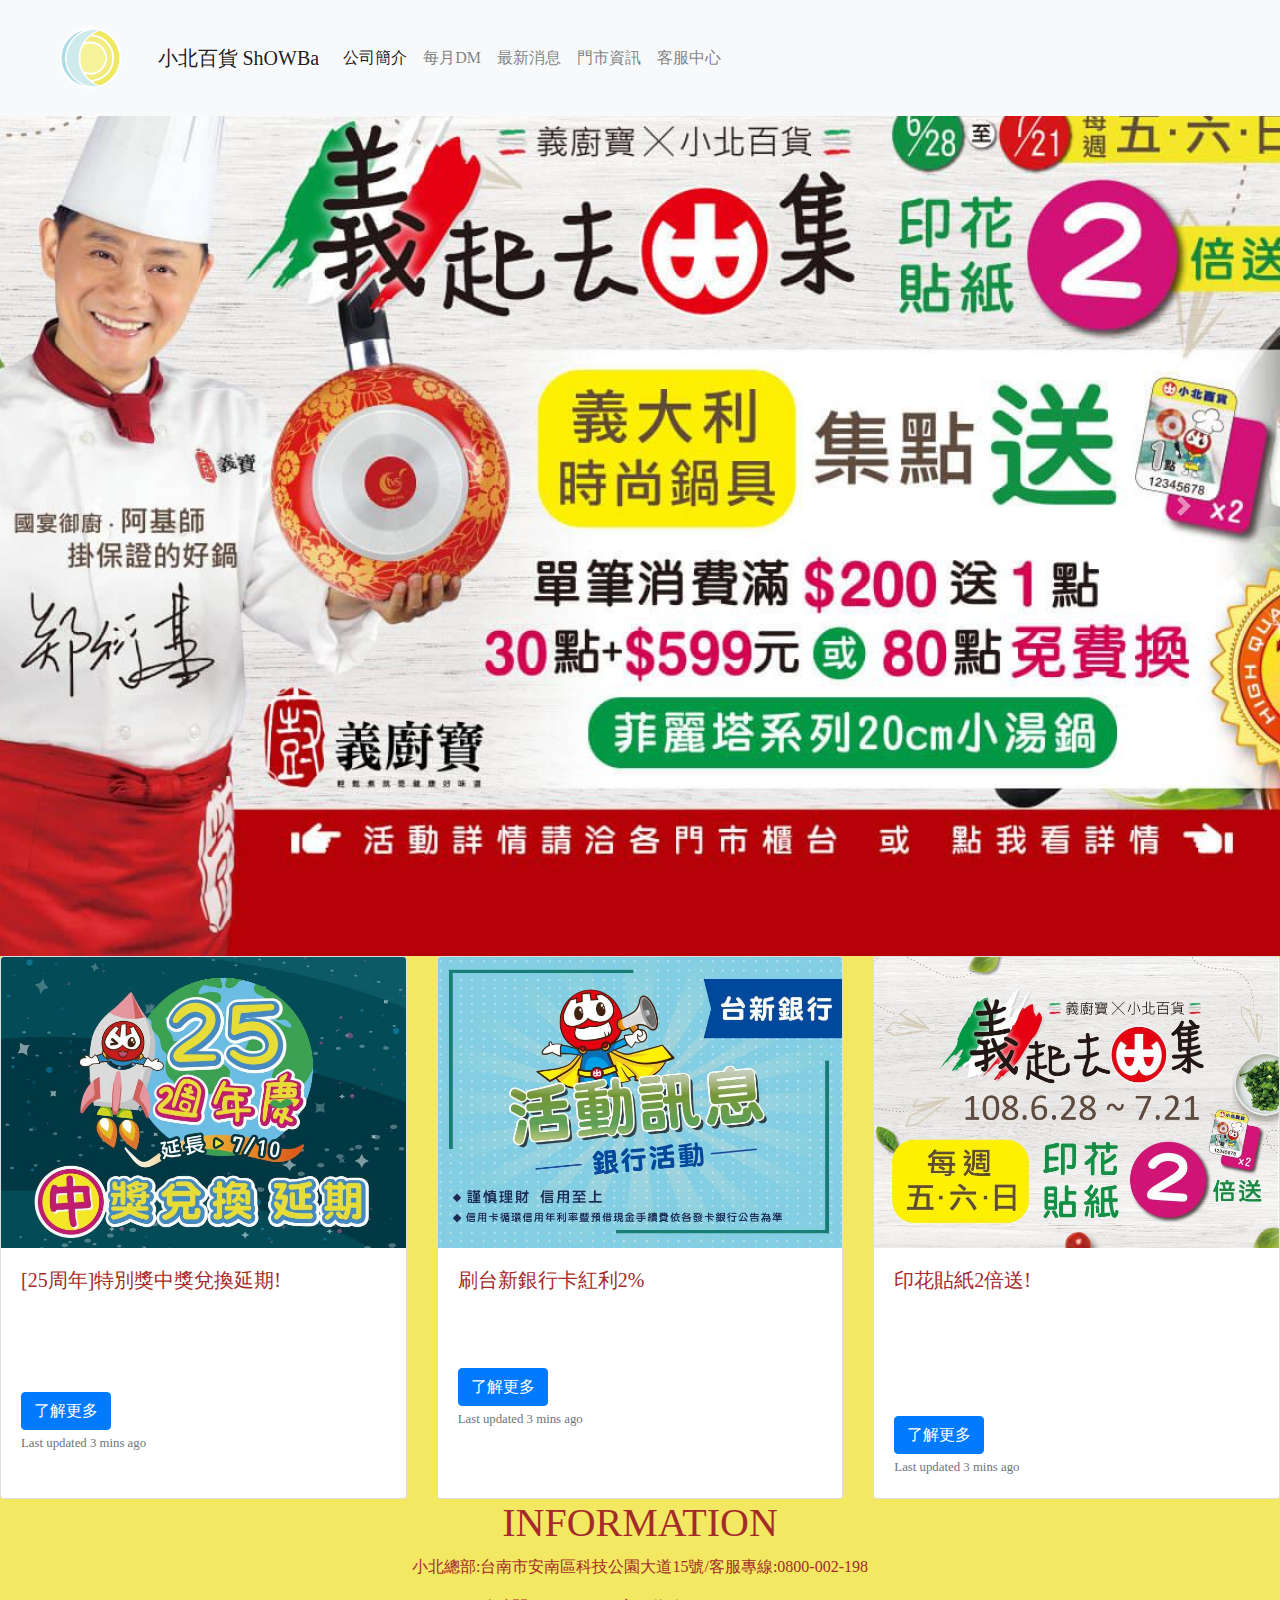
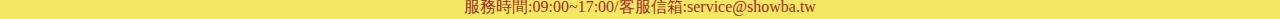
==== index.html @ 1d12c640 "Update index.html" ====
<!doctype html>
<html>

<head>
    
    
    
    <!-- Required meta tags -->
    <meta charset="utf-8">
    <meta name="viewport" content="width=device-width, initial-scale=1, shrink-to-fit=no">

    <!-- Bootstrap CSS -->
    <link rel="stylesheet" href="https://stackpath.bootstrapcdn.com/bootstrap/4.3.1/css/bootstrap.min.css" integrity="sha384-ggOyR0iXCbMQv3Xipma34MD+dH/1fQ784/j6cY/iJTQUOhcWr7x9JvoRxT2MZw1T" crossorigin="anonymous">

    <!-- Optional JavaScript -->
    <!-- jQuery first, then Popper.js, then Bootstrap JS -->
    <script src="https://code.jquery.com/jquery-3.3.1.slim.min.js" integrity="sha384-q8i/X+965DzO0rT7abK41JStQIAqVgRVzpbzo5smXKp4YfRvH+8abtTE1Pi6jizo" crossorigin="anonymous"></script>
    <script src="https://cdnjs.cloudflare.com/ajax/libs/popper.js/1.14.7/umd/popper.min.js" integrity="sha384-UO2eT0CpHqdSJQ6hJty5KVphtPhzWj9WO1clHTMGa3JDZwrnQq4sF86dIHNDz0W1" crossorigin="anonymous"></script>
    <script src="https://stackpath.bootstrapcdn.com/bootstrap/4.3.1/js/bootstrap.min.js" integrity="sha384-JjSmVgyd0p3pXB1rRibZUAYoIIy6OrQ6VrjIEaFf/nJGzIxFDsf4x0xIM+B07jRM" crossorigin="anonymous"></script>

    <!-- CSS -->
    <link href="./css/allpage.css" rel="stylesheet">


    <title>小北百貨 ShowBa</title>
</head>

<body>

    <header>
        <nav class="navbar navbar-expand-md navbar-light bg-light fixed-top">
            <img class="img_logo" src="./img/logo.png">
            <a class="navbar-brand" href="index.html">小北百貨 ShOWBa</a>
            <button class="navbar-toggler" type="button" data-toggle="collapse" data-target="#navbarCollapse" aria-controls="navbarCollapse" aria-expanded="false" aria-label="Toggle navigation">
                <span class="navbar-toggler-icon"></span>
            </button>

            <div class="collapse navbar-collapse" id="navbarCollapse">
                <ul class="navbar-nav mr-auto">
                    <li class="nav-item active">
                        <a class="nav-link" href="01.html"> 公司簡介 <span class="sr-only">(current)</span></a>
                    </li>
                    <li class="nav-item">
                        <a class="nav-link" href="#"> 每月DM </a>
                    </li>
                    <li class="nav-item">
                        <a class="nav-link" href="03.html"> 最新消息 </a>
                    </li>
                    <li class="nav-item">
                        <a class="nav-link" href="04.html"> 門市資訊</a>
                    </li>
                    <li class="nav-item">
                        <a class="nav-link" href="05.html"> 客服中心 </a>
                    </li>
                </ul>
            </div>
        </nav>
    </header>

<p></p>
    <p></p>
    <p></p>
    <p></p>
    <p></p>
    
    <p></p>
    <p></p>
    <p></p>
    <p></p>
    <div id="carouselExampleControls" class="carousel slide" data-ride="carousel">
        <div class="carousel-inner">
            <div class="carousel-item active">
                <img src="img/01.jpg" class="d-block w-100" alt="...">
            </div>
            <div class="carousel-item">
                <img src="img/02.jpg" class="d-block w-100" alt="...">
            </div>
            <div class="carousel-item">
                <img src="img/03.jpg" class="d-block w-100" alt="...">
            </div>
        </div>
        <a class="carousel-control-prev" href="#carouselExampleControls" role="button" data-slide="prev">
            <span class="carousel-control-prev-icon" aria-hidden="true"></span>
            <span class="sr-only">Previous</span>
        </a>
        <a class="carousel-control-next" href="#carouselExampleControls" role="button" data-slide="next">
            <span class="carousel-control-next-icon" aria-hidden="true"></span>
            <span class="sr-only">Next</span>
        </a>
    </div>


<div class="card-deck">
  <div class="card">
    <img class="card-img-top" src="img/05.jpg" alt="Card image cap">
    <div class="card-body">
      <h5 class="card-title">[25周年]特別獎中獎兌換延期!</h5>
      <p class="card-text">This is a longer card with supporting text below as a natural lead-in to additional content. This content is a little bit longer.</p>
        <a href="#" class="btn btn-primary">了解更多</a>
      <p class="card-text"><small class="text-muted">Last updated 3 mins ago</small></p>
        
    </div>
  </div>
  <div class="card">
    <img class="card-img-top" src="img/04.jpg" alt="Card image cap">
    <div class="card-body">
      <h5 class="card-title">刷台新銀行卡紅利2%</h5>
      <p class="card-text">This card has supporting text below as a natural lead-in to additional content.</p>
        <a href="#" class="btn btn-primary">了解更多</a>
      <p class="card-text"><small class="text-muted">Last updated 3 mins ago</small></p>
    </div>
  </div>
  <div class="card">
    <img class="card-img-top" src="img/06.jpg" alt="Card image cap">
    <div class="card-body">
      <h5 class="card-title">印花貼紙2倍送!</h5>
      <p class="card-text">This is a wider card with supporting text below as a natural lead-in to additional content. This card has even longer content than the first to show that equal height action.</p>
            <a href="#" class="btn btn-primary">了解更多</a>

      <p class="card-text"><small class="text-muted">Last updated 3 mins ago</small></p>
    </div>
  </div>
</div>
  
    
    
    
    
    
    
   

  
<footer class="navbar-fixed-bottom" style="text-align: center;">
 <div >
     <h1>INFORMATION</h1>
        <p style="color: brown;">小北總部:台南市安南區科技公園大道15號/客服專線:0800-002-198</p>
        <p style="color: brown;">服務時間:09:00~17:00/客服信箱:service@showba.tw</p>
  </div>
</footer>

</body>

</html>
---- css/allpage.css ----
html,
body {
	font-family: Microsoft JhengHei;
	height: 100%;
	background-color: #f2e862;
	color: #fff;
}

.navbar{	background-color: #f29b5e;
}

.header1{
 height:auto;
height: 100px;
 background-color: #f29b5e;   
}




h3{color: brown;}
h1{color: brown;}
h5 {color: brown;}

.text-center{color: brown;}
.collapse{width: auto;
height: auto;}

a,
a:focus,
a:hover {
	color: #fff;
	text-decoration: none;
}



.img_logo{
	height: 100px;
}

.carousel .carousel-item {
  height:auto;
}

.carousel .carousel-item img {
  min-height: 100vmin;
  max-height: 100vmax;
  object-fit: cover;
}


<!--頁底-->

.main .header{
  width: 100%;
  height: 150px;
  text-align: center;
  background: blue;
}
.main .content{
  width: 100%;
  height: 150px;
  text-align: center;
  background: #f40;
}


.card-columns {
  @include media-breakpoint-only(lg) {
    column-count: 4;
  }
  @include media-breakpoint-only(xl) {
    column-count: 5;
  }
}

.img-responsive{width: 100%;
    height: 150px;}

.container{text-align: center;}
.about{text-align: center;}
.row{text-align: center;}
.about {
width:100%; 　   /*整個頁面區塊的寬度*/
margin:100%;   /*15px：上下邊緣距離 auto：左右隨畫面自動水平置中*/
}



<style type="text/css"> 
/*固定頁頭 Start--------------*/
#fixed-top {
width: 100%;
height: 40px; /* 視情況而定(本例依圖片高度而設定) */
position: fixed;
top: 0px;
z-index: 2;
}
#fixed-top {
width: 100%;
height: 40px; /* 視情況而定(本例依圖片高度而設定) */
position: absolute;
bottom: 0px;
}
header {
width: 100%;
height: 40px; /* 視情況而定(本例依圖片高度而設定) */
margin: 0 auto;
position: relative;
z-index: 1;
    background-color:#f29b5e; 
} 
 



.video-container {

position: relative;

padding-bottom: 56.25%;

padding-top: 30px;

height: 0;

overflow: hidden;

}

.video-container iframe, .video-container object, .video-container embed {

position: absolute;

top: 0;left: 0;

width: 100%;

height: 100%;}



.btn-prima{background-color:#f29b5e; }

.container{
  margin: 0 auto;
  width: auto;
}



.google-maps {
  position: relative;
  padding-bottom: 75%; /* 此為地圖長寬比 */
  height: 0;
  overflow: hidden;
}
@media (max-width: 599px) {
  .google-maps {
    position: relative;
    padding-bottom: 75%; /* 此為地圖長寬比 */
    height: 0;
    overflow: hidden;
  }
  .google-maps iframe {
    position: absolute;
    top: 0;
    left: 0;
    width: 100% !important;
    height: 100% !important;
  }
}


/*CSS RWD*/
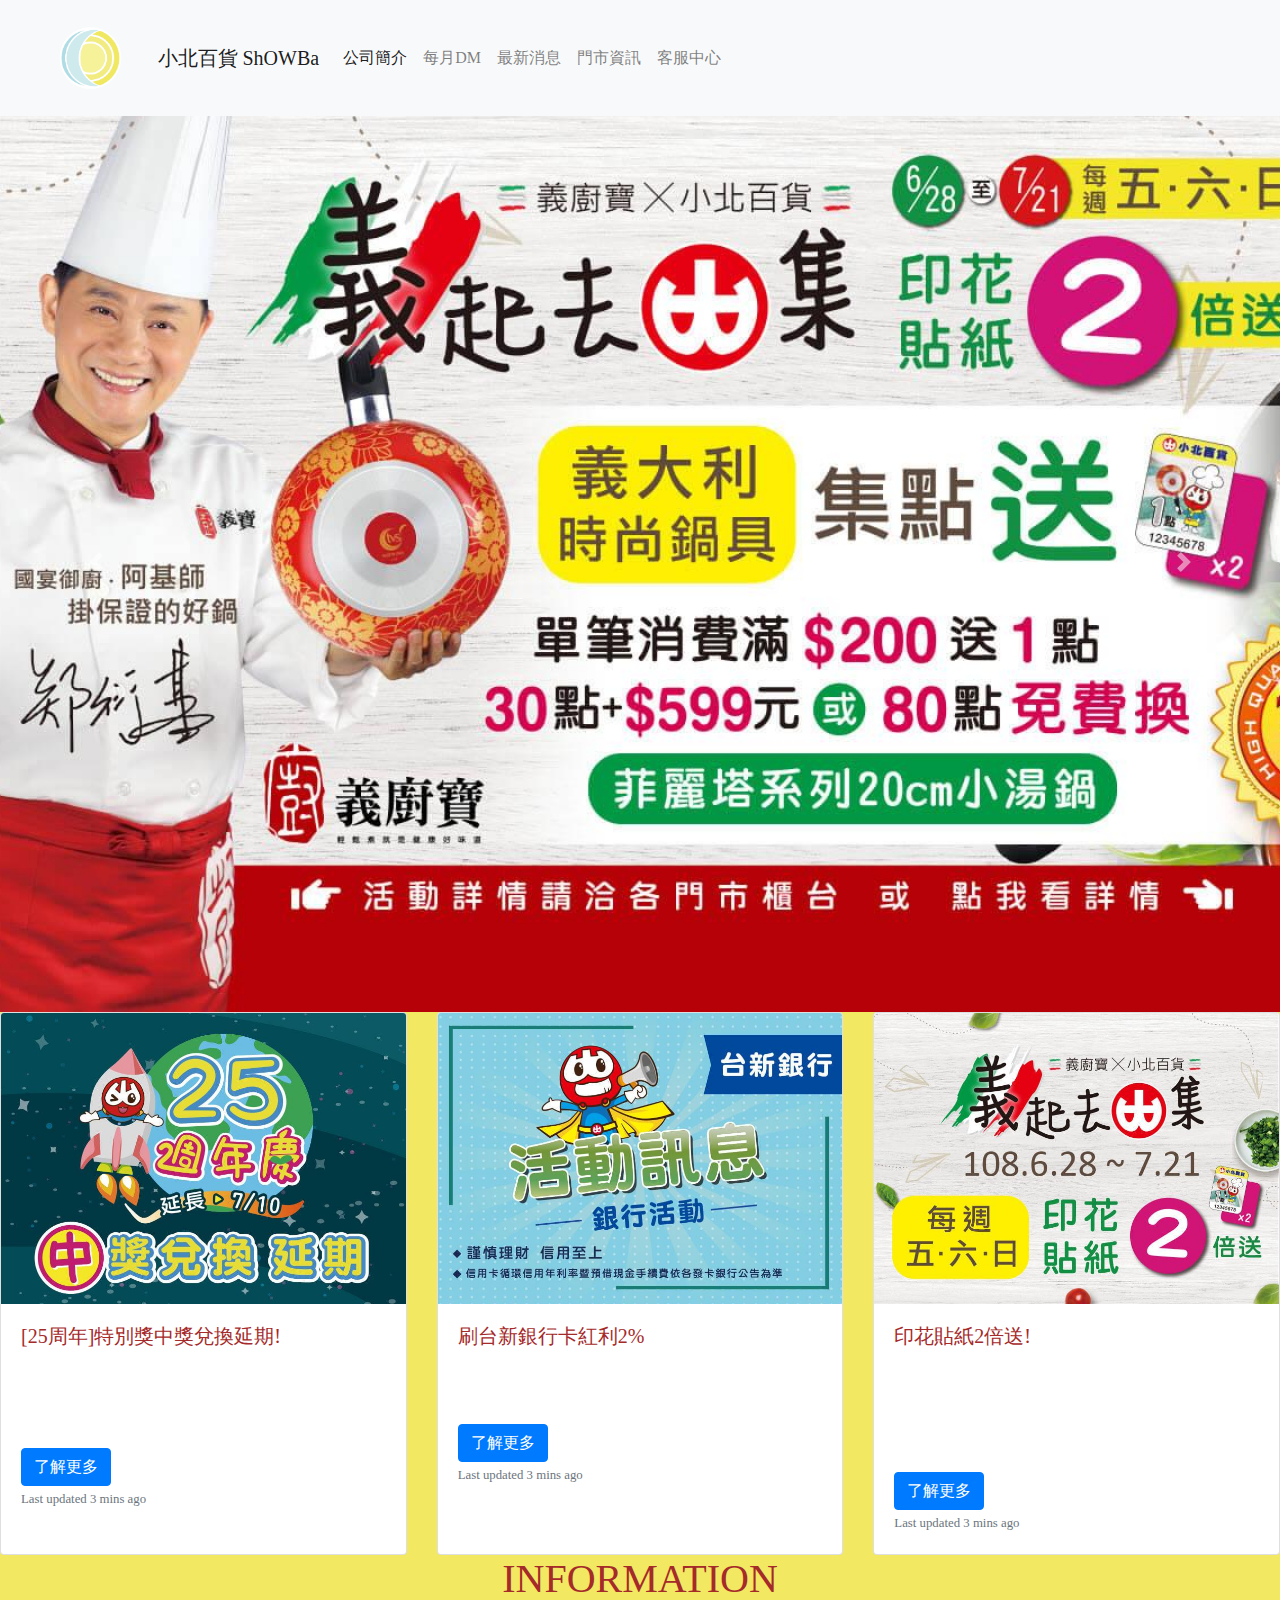
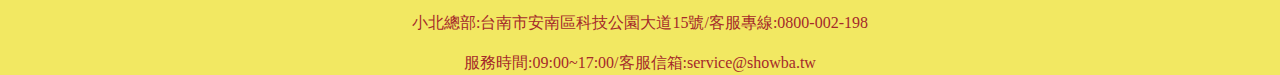
==== commit dd77e6db: "Update index.html" ====
--- a/index.html
+++ b/index.html
@@ -41,7 +41,7 @@
                         <a class="nav-link" href="01.html"> 公司簡介 <span class="sr-only">(current)</span></a>
                     </li>
                     <li class="nav-item">
-                        <a class="nav-link" href="#"> 每月DM </a>
+                        <a class="nav-link" href="02.html"> 每月DM </a>
                     </li>
                     <li class="nav-item">
                         <a class="nav-link" href="03.html"> 最新消息 </a>
@@ -67,6 +67,8 @@
     <p></p>
     <p></p>
     <p></p>
+        <div class="about"><h1>好康消息</h1></div>
+
     <div id="carouselExampleControls" class="carousel slide" data-ride="carousel">
         <div class="carousel-inner">
             <div class="carousel-item active">
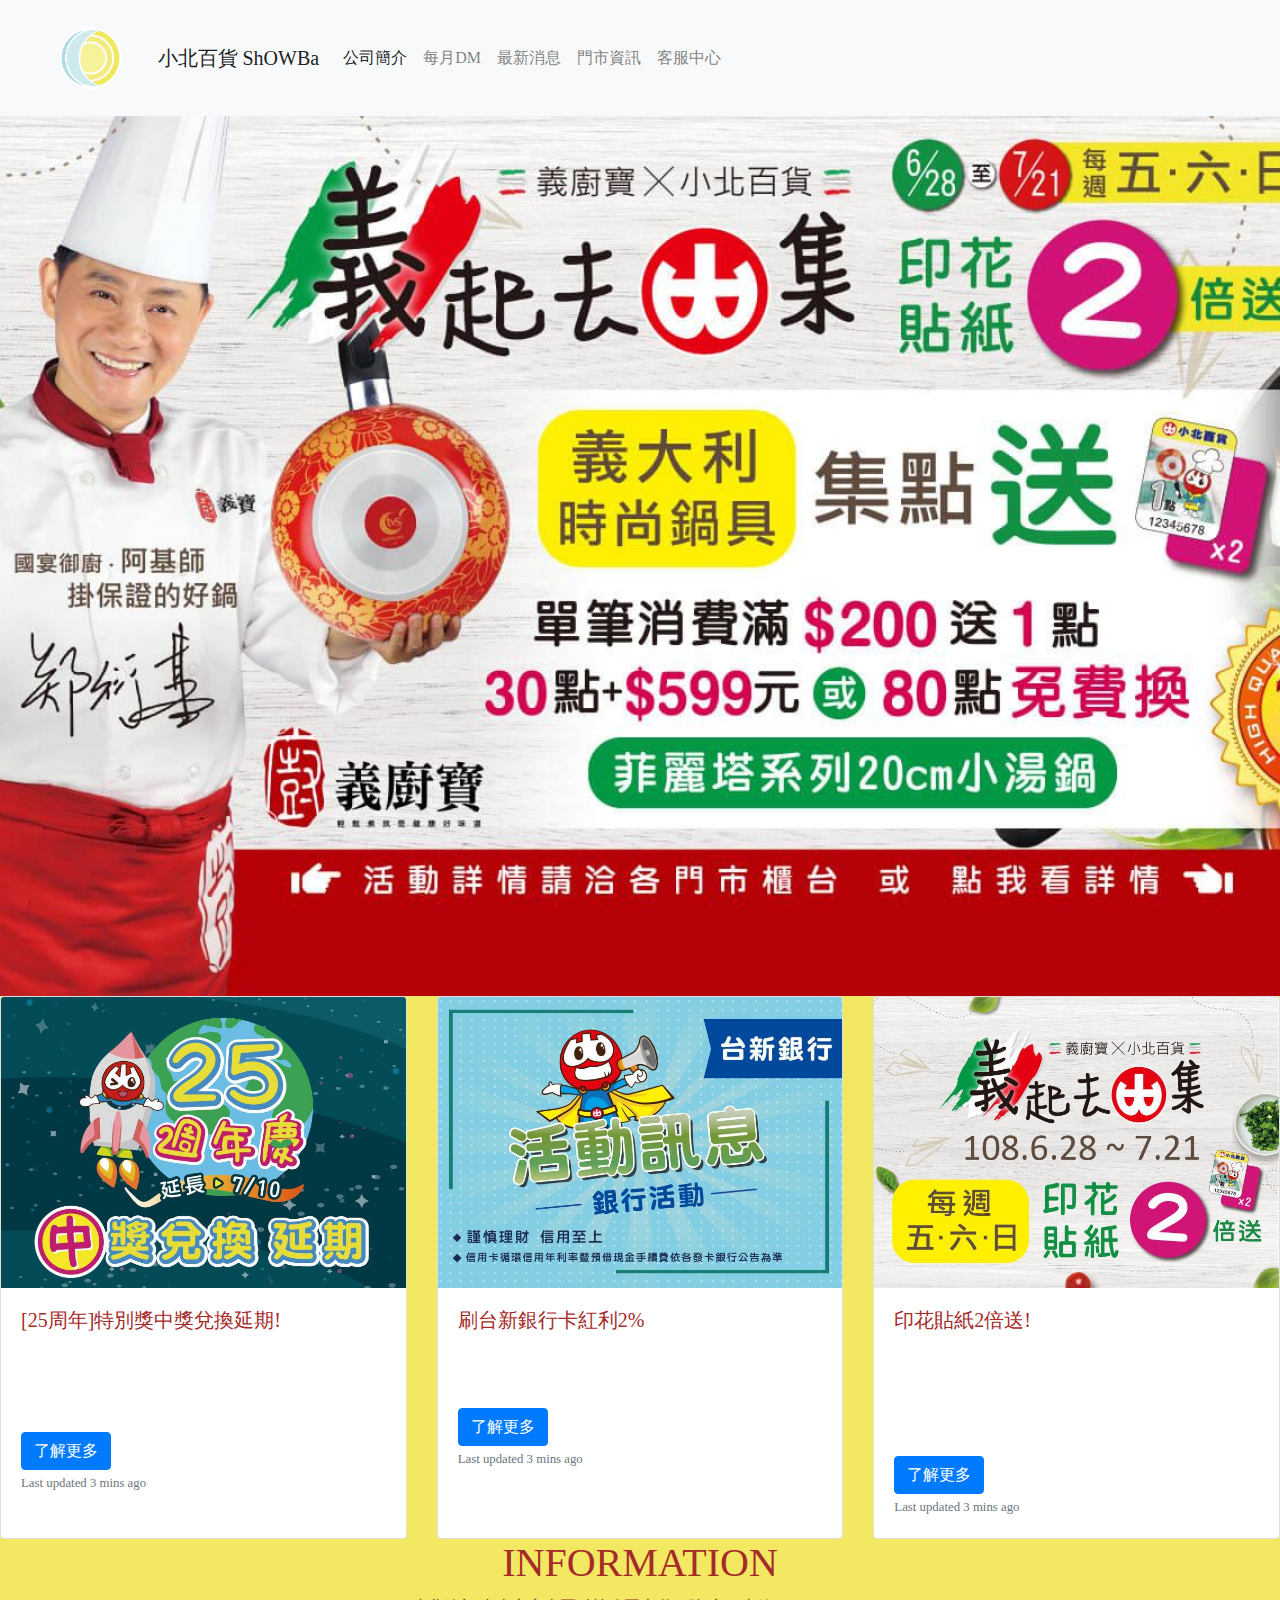
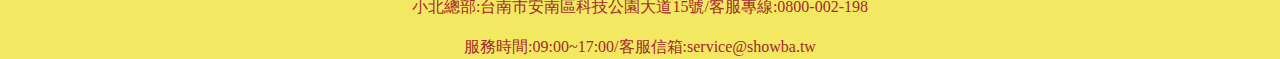
==== commit 1a057669: "Update index.html" ====
--- a/index.html
+++ b/index.html
@@ -57,20 +57,11 @@
         </nav>
     </header>
 
-<p></p>
-    <p></p>
-    <p></p>
-    <p></p>
-    <p></p>
-    
-    <p></p>
-    <p></p>
-    <p></p>
-    <p></p>
-        <div class="about"><h1>好康消息</h1></div>
 
     <div id="carouselExampleControls" class="carousel slide" data-ride="carousel">
         <div class="carousel-inner">
+                    <div class="about"><h1>好康消息</h1></div>
+
             <div class="carousel-item active">
                 <img src="img/01.jpg" class="d-block w-100" alt="...">
             </div>
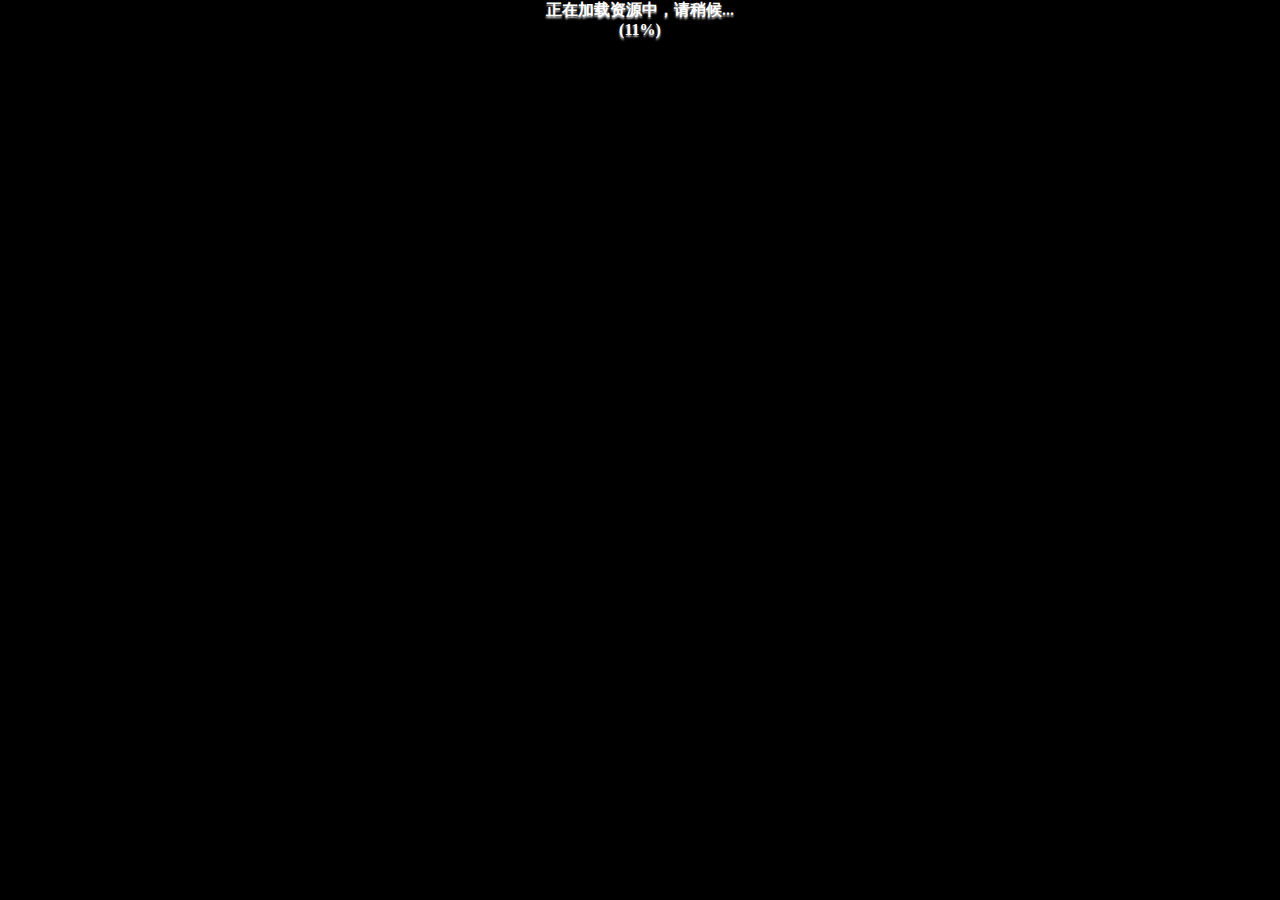
==== commit fecf1bdd: "Add files via upload" ====
--- a/index.html
+++ b/index.html
@@ -1,138 +1,38 @@
-<!doctype html>
-<html>
-
-<head>
-    
-    
-    
-    <!-- Required meta tags -->
-    <meta charset="utf-8">
-    <meta name="viewport" content="width=device-width, initial-scale=1, shrink-to-fit=no">
-
-    <!-- Bootstrap CSS -->
-    <link rel="stylesheet" href="https://stackpath.bootstrapcdn.com/bootstrap/4.3.1/css/bootstrap.min.css" integrity="sha384-ggOyR0iXCbMQv3Xipma34MD+dH/1fQ784/j6cY/iJTQUOhcWr7x9JvoRxT2MZw1T" crossorigin="anonymous">
-
-    <!-- Optional JavaScript -->
-    <!-- jQuery first, then Popper.js, then Bootstrap JS -->
-    <script src="https://code.jquery.com/jquery-3.3.1.slim.min.js" integrity="sha384-q8i/X+965DzO0rT7abK41JStQIAqVgRVzpbzo5smXKp4YfRvH+8abtTE1Pi6jizo" crossorigin="anonymous"></script>
-    <script src="https://cdnjs.cloudflare.com/ajax/libs/popper.js/1.14.7/umd/popper.min.js" integrity="sha384-UO2eT0CpHqdSJQ6hJty5KVphtPhzWj9WO1clHTMGa3JDZwrnQq4sF86dIHNDz0W1" crossorigin="anonymous"></script>
-    <script src="https://stackpath.bootstrapcdn.com/bootstrap/4.3.1/js/bootstrap.min.js" integrity="sha384-JjSmVgyd0p3pXB1rRibZUAYoIIy6OrQ6VrjIEaFf/nJGzIxFDsf4x0xIM+B07jRM" crossorigin="anonymous"></script>
-
-    <!-- CSS -->
-    <link href="./css/allpage.css" rel="stylesheet">
-
-
-    <title>小北百貨 ShowBa</title>
-</head>
-
-<body>
-
-    <header>
-        <nav class="navbar navbar-expand-md navbar-light bg-light fixed-top">
-            <img class="img_logo" src="./img/logo.png">
-            <a class="navbar-brand" href="index.html">小北百貨 ShOWBa</a>
-            <button class="navbar-toggler" type="button" data-toggle="collapse" data-target="#navbarCollapse" aria-controls="navbarCollapse" aria-expanded="false" aria-label="Toggle navigation">
-                <span class="navbar-toggler-icon"></span>
-            </button>
-
-            <div class="collapse navbar-collapse" id="navbarCollapse">
-                <ul class="navbar-nav mr-auto">
-                    <li class="nav-item active">
-                        <a class="nav-link" href="01.html"> 公司簡介 <span class="sr-only">(current)</span></a>
-                    </li>
-                    <li class="nav-item">
-                        <a class="nav-link" href="02.html"> 每月DM </a>
-                    </li>
-                    <li class="nav-item">
-                        <a class="nav-link" href="03.html"> 最新消息 </a>
-                    </li>
-                    <li class="nav-item">
-                        <a class="nav-link" href="04.html"> 門市資訊</a>
-                    </li>
-                    <li class="nav-item">
-                        <a class="nav-link" href="05.html"> 客服中心 </a>
-                    </li>
-                </ul>
-            </div>
-        </nav>
-    </header>
-
-
-    <div id="carouselExampleControls" class="carousel slide" data-ride="carousel">
-        <div class="carousel-inner">
-                    <div class="about"><h1>好康消息</h1></div>
-
-            <div class="carousel-item active">
-                <img src="img/01.jpg" class="d-block w-100" alt="...">
-            </div>
-            <div class="carousel-item">
-                <img src="img/02.jpg" class="d-block w-100" alt="...">
-            </div>
-            <div class="carousel-item">
-                <img src="img/03.jpg" class="d-block w-100" alt="...">
-            </div>
-        </div>
-        <a class="carousel-control-prev" href="#carouselExampleControls" role="button" data-slide="prev">
-            <span class="carousel-control-prev-icon" aria-hidden="true"></span>
-            <span class="sr-only">Previous</span>
-        </a>
-        <a class="carousel-control-next" href="#carouselExampleControls" role="button" data-slide="next">
-            <span class="carousel-control-next-icon" aria-hidden="true"></span>
-            <span class="sr-only">Next</span>
-        </a>
-    </div>
-
-
-<div class="card-deck">
-  <div class="card">
-    <img class="card-img-top" src="img/05.jpg" alt="Card image cap">
-    <div class="card-body">
-      <h5 class="card-title">[25周年]特別獎中獎兌換延期!</h5>
-      <p class="card-text">This is a longer card with supporting text below as a natural lead-in to additional content. This content is a little bit longer.</p>
-        <a href="#" class="btn btn-primary">了解更多</a>
-      <p class="card-text"><small class="text-muted">Last updated 3 mins ago</small></p>
-        
-    </div>
-  </div>
-  <div class="card">
-    <img class="card-img-top" src="img/04.jpg" alt="Card image cap">
-    <div class="card-body">
-      <h5 class="card-title">刷台新銀行卡紅利2%</h5>
-      <p class="card-text">This card has supporting text below as a natural lead-in to additional content.</p>
-        <a href="#" class="btn btn-primary">了解更多</a>
-      <p class="card-text"><small class="text-muted">Last updated 3 mins ago</small></p>
-    </div>
-  </div>
-  <div class="card">
-    <img class="card-img-top" src="img/06.jpg" alt="Card image cap">
-    <div class="card-body">
-      <h5 class="card-title">印花貼紙2倍送!</h5>
-      <p class="card-text">This is a wider card with supporting text below as a natural lead-in to additional content. This card has even longer content than the first to show that equal height action.</p>
-            <a href="#" class="btn btn-primary">了解更多</a>
-
-      <p class="card-text"><small class="text-muted">Last updated 3 mins ago</small></p>
-    </div>
-  </div>
-</div>
-  
-    
-    
-    
-    
-    
-    
-   
-
-  
-<footer class="navbar-fixed-bottom" style="text-align: center;">
- <div >
-     <h1>INFORMATION</h1>
-        <p style="color: brown;">小北總部:台南市安南區科技公園大道15號/客服專線:0800-002-198</p>
-        <p style="color: brown;">服務時間:09:00~17:00/客服信箱:service@showba.tw</p>
-  </div>
-</footer>
-
-</body>
-
-</html>
-
+<!doctype html>
+<html>
+<head>
+<meta charset="utf-8">
+<title>接水果</title>
+<script src="js/quark.base-1.0.0.alpha.min.js"></script>
+<script type="text/javascript" src="src/Button.js"></script>
+<script type="text/javascript" src="src/main.js"></script>
+<script type="text/javascript" src="src/Fruit.js"></script>
+<script type="text/javascript" src="src/Boy.js"></script>
+<script type="text/javascript" src="src/Num.js"></script>
+
+<style type="text/css">
+        body, div, canvas
+        {
+            -webkit-image-rendering: optimizeSpeed;
+            -webkit-interpolation-mode: nearest-neighbor;
+        }
+
+        body{padding:0; margin:0;font-size:12px;background-color:#000;}
+        body, html{height: 100%;}
+        #outer{height:100%; overflow:hidden; position:relative; width:100%;}
+        #outer[id]{display:table; position:static;}
+        #middle{position:absolute; top:50%;} /* for ie only*/
+        #middle[id]{display:table-cell; vertical-align:middle; position:static;}
+    </style>
+</head>
+<div id="outer">
+	    <div id="middle">
+		    <div id="container" style="position:relative;top:-50%;width:320px;height:480px;margin:0 auto;">
+		    </div>
+	    </div>
+    </div>
+
+    <div id="fps" style="position:absolute;top:0;left:0;color:#fff;"></div>
+<body>
+</body>
+</html>
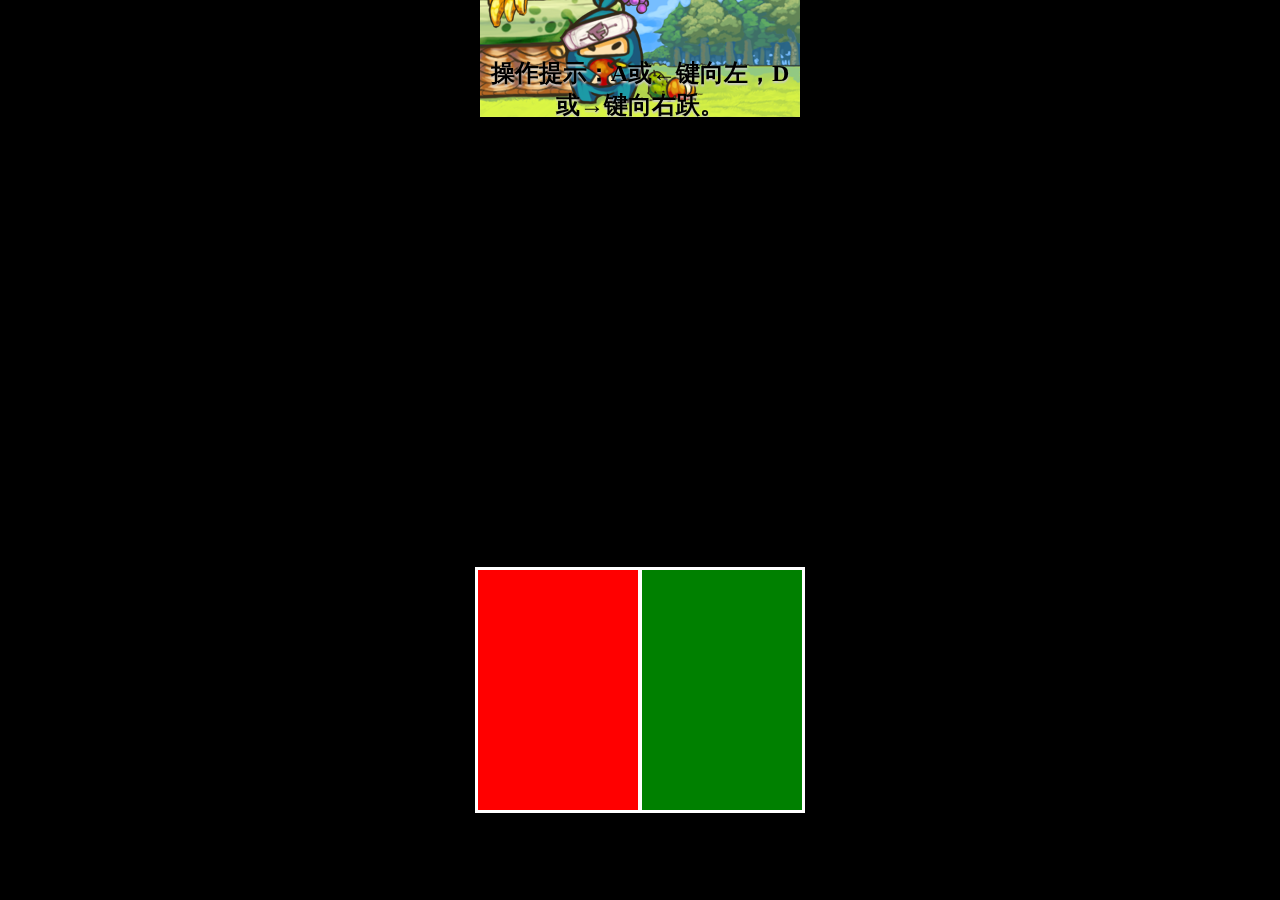
==== commit bdbfe4bd: "Add files via upload" ====
--- a/index.html
+++ b/index.html
@@ -27,8 +27,19 @@
 </head>
 <div id="outer">
 	    <div id="middle">
-		    <div id="container" style="position:relative;top:-50%;width:320px;height:480px;margin:0 auto;">
+            <div id="container" style="position:relative;top:-50%;width:320px;height:480px;margin:0 auto;">
+			<!--<div id="container" style="position:relative;width:100%;height:100%;margin:0 auto;">-->
 		    </div>
+            <table style="background-color:white;width:320px;height50px:;margin: 0px auto;">
+                <tr>
+                    <td>
+            <div id="runLeft" style="background-color:red;width:160px;height:240px;margin: 0px auto;"></div>
+                    </td>
+                    <td>
+            <div id="runRight" style="background-color:green;width:160px;height:240px;margin: 0px auto;"></div>
+                    </td>
+                </tr>
+            </table>
 	    </div>
     </div>
 
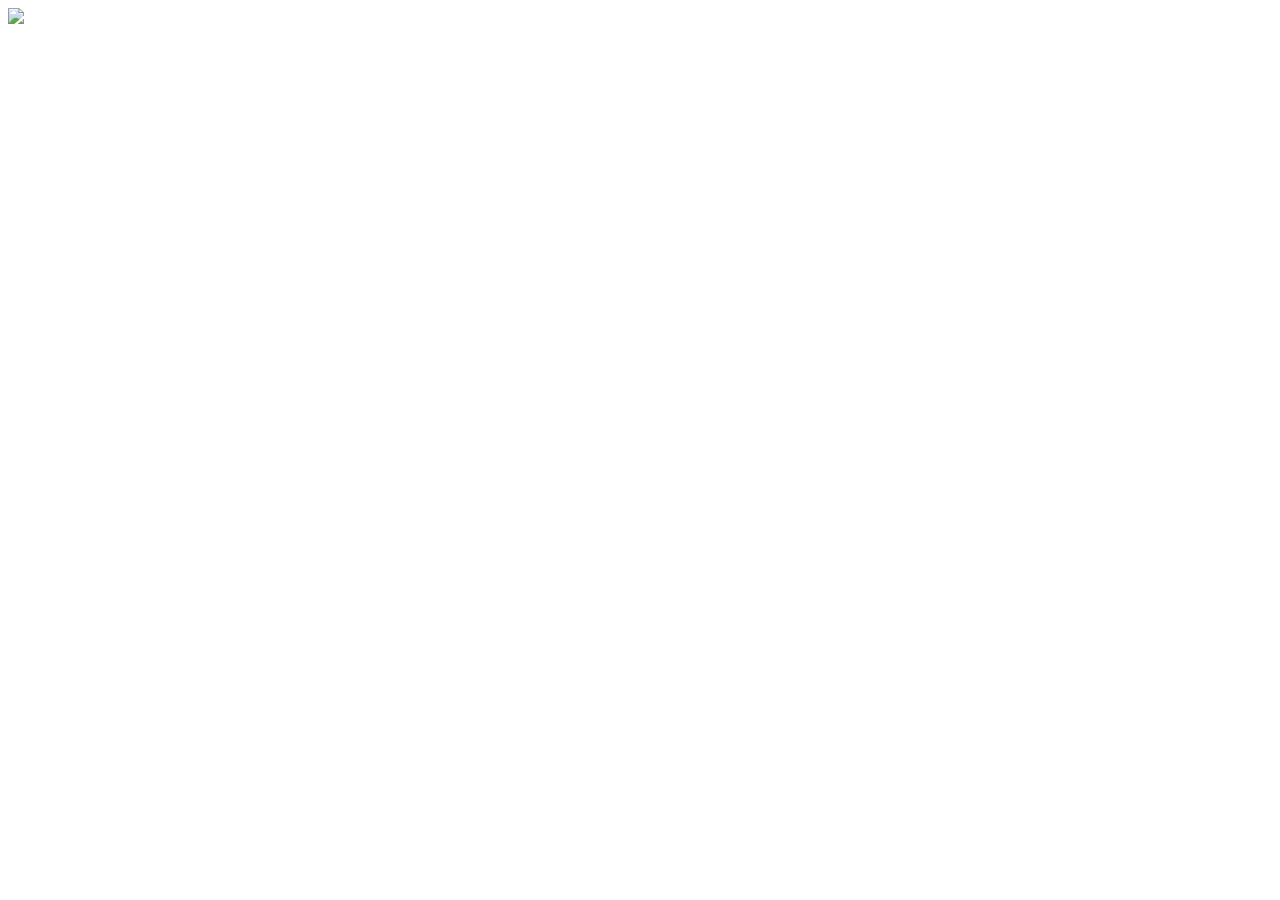
==== commit 31298d70: "Update index.html" ====
--- a/index.html
+++ b/index.html
@@ -1,49 +1,105 @@
-<!doctype html>
 <html>
+
+
 <head>
-<meta charset="utf-8">
-<title>接水果</title>
-<script src="js/quark.base-1.0.0.alpha.min.js"></script>
-<script type="text/javascript" src="src/Button.js"></script>
-<script type="text/javascript" src="src/main.js"></script>
-<script type="text/javascript" src="src/Fruit.js"></script>
-<script type="text/javascript" src="src/Boy.js"></script>
-<script type="text/javascript" src="src/Num.js"></script>
+    
+    
+   
+    
+ <meta charset="utf-8">
+<meta http-equiv="X-UA-Compatible" content="IE=edge">
+<meta name="viewport" content="width=device-width, initial-scale=1">  
+    
+    
 
-<style type="text/css">
-        body, div, canvas
-        {
-            -webkit-image-rendering: optimizeSpeed;
-            -webkit-interpolation-mode: nearest-neighbor;
+    
+    <meta charset="UTF-8">
+    <meta name="viewport" content="width=device-width, initial-scale=1.0">
+    <meta http-equiv="X-UA-Compatible" content="ie=edge">
+    <link rel="stylesheet" href="css/all.css">
+
+
+    <link rel="stylesheet" href="https://cdnjs.cloudflare.com/ajax/libs/font-awesome/5.11.2/css/all.css">
+    <script src="js/jquery-3.4.1.min.js"></script>
+    <script src="js/all.js"></script>
+    <title>offcanvas_menu</title>
+    
+    <link rel=stylesheet type="text/css" href="stylesheet.css">
+
+    <style>
+         element.style{    display: flex;
+    margin: 0;}
+        #top-menu {
+            box-shadow:4px 4px 3px rgba(20%,20%,40%,0.5);
+
+            left: 0;
+            right: 0;
+            top: 0;
+           //* background-color:rgba(255,255,0,0.5); /*透明效果*/
         }
 
-        body{padding:0; margin:0;font-size:12px;background-color:#000;}
-        body, html{height: 100%;}
-        #outer{height:100%; overflow:hidden; position:relative; width:100%;}
-        #outer[id]{display:table; position:static;}
-        #middle{position:absolute; top:50%;} /* for ie only*/
-        #middle[id]{display:table-cell; vertical-align:middle; position:static;}
+        #top-menu li {
+            float: left;
+            list-style: none;
+       }
+
+        #top-menu a {
+            display: block;
+            padding: 5px 25px 7px 25px;
+            text-align: center;
+            -webkit-transition: .5s all ease-out;
+            -moz-transition: .5s all ease-out;
+            transition: .5s all ease-out;
+            color: #aaa;
+            text-decoration: none;
+        }
+
+        #top-menu a:hover {
+            color: #000;
+        }
+
+        #top-menu li.active a {
+            border-bottom: 3px solid #333;
+            color: red;
+        }
+
+        #foo {
+            position: absolute;
+            top: 400px;
+        }
+
+        #bar {
+            position: absolute;
+            top: 800px;
+        }
+
+        #baz {
+            position: absolute;
+            top: 1200px;
+        }
     </style>
+    
+    
+   
 </head>
-<div id="outer">
-	    <div id="middle">
-            <div id="container" style="position:relative;top:-50%;width:320px;height:480px;margin:0 auto;">
-			<!--<div id="container" style="position:relative;width:100%;height:100%;margin:0 auto;">-->
-		    </div>
-            <table style="background-color:white;width:320px;height50px:;margin: 0px auto;">
-                <tr>
-                    <td>
-            <div id="runLeft" style="background-color:red;width:160px;height:240px;margin: 0px auto;"></div>
-                    </td>
-                    <td>
-            <div id="runRight" style="background-color:green;width:160px;height:240px;margin: 0px auto;"></div>
-                    </td>
-                </tr>
-            </table>
-	    </div>
-    </div>
 
-    <div id="fps" style="position:absolute;top:0;left:0;color:#fff;"></div>
+
+    
+    
 <body>
+    
+ <a href=""><img src="https://scontent.ftpe7-4.fna.fbcdn.net/v/t1.15752-9/134090808_155961082948818_863306406506903106_n.png?_nc_cat=105&ccb=2&_nc_sid=ae9488&_nc_ohc=9fKauOHGTegAX-CYIgY&_nc_ht=scontent.ftpe7-4.fna&oh=bb5a86862a7f0136e442b83a12ec661c&oe=6017BDD4"></a>
+
+   
+
+    
+    
+
+
+
+    
+    
 </body>
+
+
 </html>
